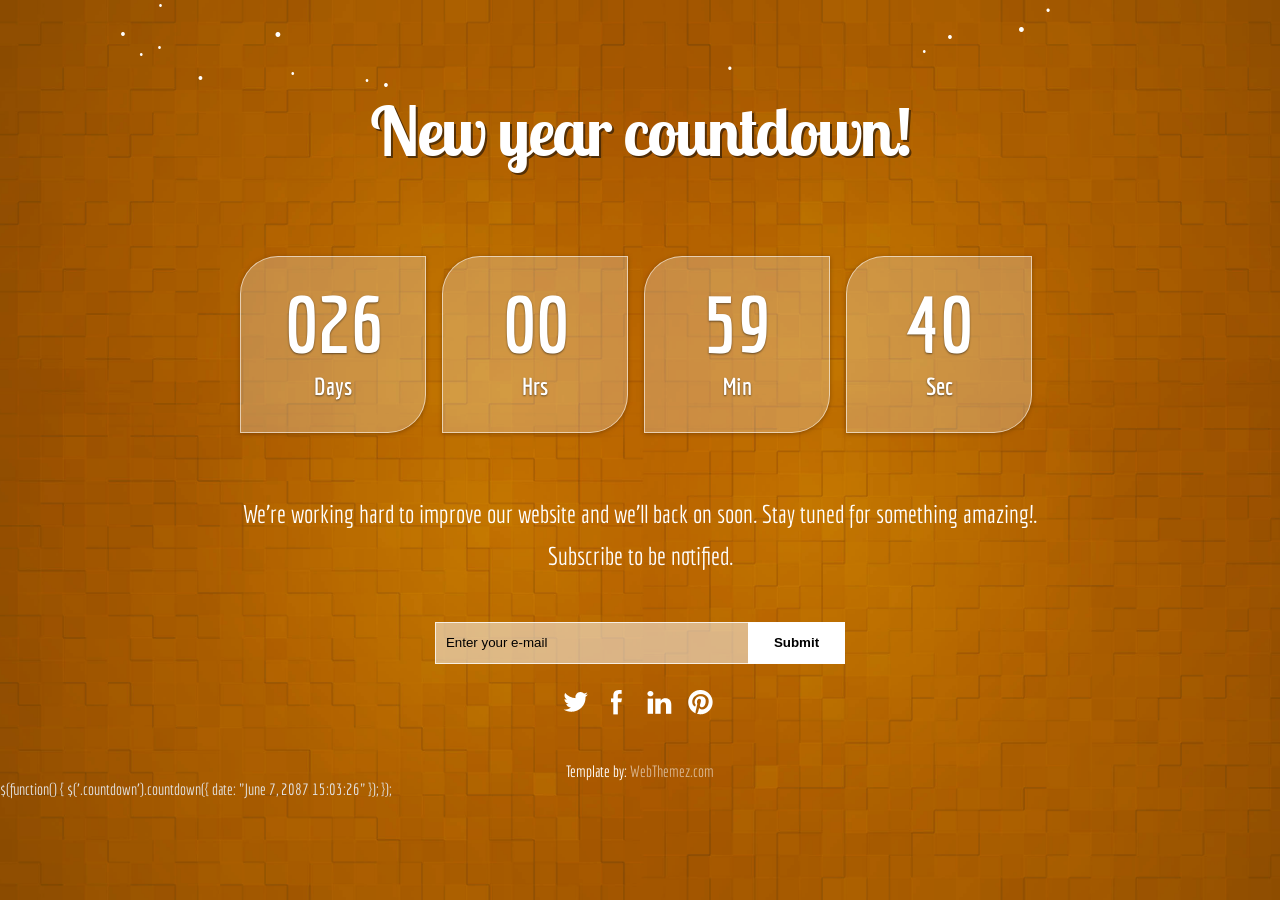
==== mod8/templates/index.html @ 76378a61 "klj" ====
<!--
Author: WebThemez
Author URL: http://webthemez.com
License: Creative Commons Attribution 3.0 Unported
License URL: http://creativecommons.org/licenses/by/3.0/
Note: Please use our back link in your site (webthemez.com)
-->
<!DOCTYPE HTML>
<!--[if lt IE 7 ]>
<html lang="en" class="ie ie6"> <![endif]-->
<!--[if IE 7 ]>
<html lang="en" class="ie ie7"> <![endif]-->
<!--[if IE 8 ]>
<html lang="en" class="ie ie8"> <![endif]-->
<!--[if IE 9 ]>
<html lang="en" class="ie ie9"> <![endif]-->
<!--[if !IE]><!-->
<html lang="en"> <!--<![endif]-->
<head>
	<meta charset="utf-8">
	<title>Orange Coming Soon HTML Responsive Template</title>
	<meta name="description" content="Trendset Page under construction">
	<link data-n-head="ssr" rel="icon" type="image/png" sizes="32x32" href="../static/images/favicon-32x32.png">
	<meta http-equiv="X-UA-Compatible" content="chrome=1">
	<link rel="stylesheet" type="text/css" href="http://fonts.googleapis.com/css?family=PT+Sans+Narrow:regular,bold">
	<link rel="stylesheet" type="text/css" href="../static/css/styles.css">
</head>

<body id="home">
<div id="Header">
	<div class="wrapper">
		<h1>New year countdown!</h1>
	</div>
</div>
<div id="Content" class="wrapper">
	<div class="countdown styled"></div>
	<h2 class="intro">We're working hard to improve our website and we'll back on soon. Stay tuned for something
		amazing!. <br/>Subscribe to be notified.</h2>
	<div id="subscribe">
		<form action="" method="post" onsubmit="">
			<p><input name="" value="Enter your e-mail" type="text" id=""/>
				<input type="button" value="Submit" disabled="disabled"/></p>
		</form>
		<div id="socialIcons">
			<ul>
				<li><a href="" title="Twitter" class="twitterIcon"></a></li>
				<li><a href="" title="facebook" class="facebookIcon"></a></li>
				<li><a href="" title="linkedIn" class="linkedInIcon"></a></li>
				<li><a href="" title="Pintrest" class="pintrestIcon"></a></li>
			</ul>
		</div>
	</div>
	<span class="tempBy">Template by: <a href="http://webthemez.com" alt="webthemez">WebThemez.com</a></span>
</div>

<div id="overlay"></div>

<!--Scripts-->
<script type="text/javascript" src="../static/js/jquery-1.9.1.min.js"></script>
<script type="text/javascript" src="../static/js/backstretch.js"></script>
<script type="text/javascript" src="../static/js/jquery.countdown.js"></script>
<script type="text/javascript" src="../static/js/global.js"></script>
<script type="text/javascript" src="../static/js/snowstorm.js"></script>
	$(function() {
	$('.countdown').countdown({
		date: "June 7, 2087 15:03:26"
	});
});
</body>
</html>
---- mod8/static/css/styles.css ----
/*
Author: WebThemez
Author URL: http://webthemez.com
License: Creative Commons Attribution 3.0 Unported
License URL: http://creativecommons.org/licenses/by/3.0/
*/
@import url(http://fonts.googleapis.com/css?family=Economica:400,700);
@import url(http://fonts.googleapis.com/css?family=Lobster+Two:700);
body {
	color:#FFF; 
	font-family: 'Economica', sans-serif;
	min-width:960px;
	top:0;
	left:0;
	position:absolute;
	height:100%;
	width:100%;
	margin:0;
	background-size:cover;
}
.ie body {
	filter: dropshadow(color=#000000, offx=0, offy=1);	
}
h1 {
	font-size:68px;
	letter-spacing:-2px;  
	text-align:center; 
	padding-top:30px;
	font-weight:700;
	font-family: 'Lobster Two', cursive;
	text-shadow: 2px 2px rgba(12, 11, 11, 0.56);
}
.ie h1 {
	filter: dropshadow(color=#000000, offx=0, offy=3);
	padding-bottom:12px;	
} 
.ie h2 {
	filter: dropshadow(color=#000000, offx=0, offy=3);
}
h3 {
	font-size:25px;
	margin:0.2em 0; 
}
.ie h3 {
	filter: dropshadow(color=#000000, offx=0, offy=3);
}
h4 {
	margin-bottom:5px;	
}
p, pre {
	margin:0 0 10px 0; 
}
code {
	text-transform:uppercase !important;
	color:#EEE;	
	border-bottom:1px dotted #666;
}
small {
	background:url(../images/road2.jpg);
	background:rgba(0, 0, 0, 0.8);
	border:1px solid #111;
	font-size:15px;
	padding:0 5px;
}
a {
	color: rgba(255, 255, 255, 0.57);
	text-decoration:none;	
}
a:hover {
	color:#BBB;	
} 
#Header {
margin-bottom: 62px;
position: relative;
width: 100%;
height: 110px;
line-height: 110px;
z-index: 1;
}
.wrapper {
margin: 0 auto;
position: relative;
width: 920px;
z-index: 1;
}
#socialIcons {
display:block;
}
#socialIcons ul {
margin: 21px 0 0; 
padding:0px;
text-align: center;
}
#socialIcons ul li {
margin-right: 5px;
height: 34px;
line-height: 34px;
list-style-type: none;
display: inline-block; 
}
#socialIcons ul li a{
width:34px;
height:34px; 
display: inline-block;
}
.twitterIcon, .facebookIcon, .linkedInIcon, .pintrestIcon{
background: url('../images/social-icons.png') -74px 0px;
}
.facebookIcon{
background-position: 10px 0px;
}
.linkedInIcon{
background-position: -245px 0px;
}
.pintrestIcon{
background-position: -331px 0px;
}
.tempBy{
display:block;
text-align:center;
margin-top:40px;
}
#Content h2 {
display: inline-block;
margin: 25px 0 45px;
padding: 0px;
text-align: center;
font-size: 25px; 
font-weight: 300;
color: #fff;
line-height: 42px;
}
#WindowSlide {
margin: 0 auto;
position: relative;
width: 634px;
height: 170px;
display: block;
overflow: hidden;
}
#Mail {
position: absolute;
width: 634px;
top: 0px;
left: 0px;
}
#Content h3 {
text-align: center;
font-size: 20px;
font-weight: normal;
display: block;
clear: both;
}

#subscribe p{
text-align:center;
}
#subscribe input {
background: rgba(255, 255, 255, 0.52);
color: #000; 
vertical-align: middle;
width: 293px;
border: 1px solid rgba(255, 255, 255, 0.76);
padding: 0 10px;
height: 40px;
}
#subscribe input[type="button"]{
background: rgba(255, 255, 255, 1);
width: auto;
padding: 0px 25px;
cursor: pointer;
margin-left: -5px;
font-weight: bold; 
height: 42px;
display: inline-block;
}


.callback,
.simple {
  font-size: 20px;
  background: #27ae60;
  padding: 0.5em 0.7em;
  color: #ecf0f1;
  margin-bottom: 50px;
  -webkit-transition: background 0.5s ease-out;
  transition: background 0.5s ease-out;
}
.callback{
  cursor: pointer;
}
.ended {
  background: #c0392b;
}
.countdown {
text-align:center;
}

.intro{
font-size:22px;
font-weight:normal;
margin-bottom:30px;
text-align:center;
}
h2.intro{
display: block !important;
}
.styled{
  margin: 100px 0 60px;
  display: block;
}
.styled div {
display: inline-block;
font-size: 80px;
font-weight: 900;
text-align: center;
margin: 0 8px;
width: 136px; 
height: 100px;
background: rgba(255, 255, 255, 0.26);
text-shadow: none;
vertical-align: middle; 
border: 1px solid rgba(255, 255, 255, 0.58);
text-shadow: 0px 1px 2px rgba(12, 11, 11, 0.54);
border-radius: 38px 0;
padding: 20px 24px 55px; 
box-shadow: 0px 1px 4px rgba(107, 55, 0, 0.62);
}
.styled div:last-child{
}
#overlay{ 
background: rgba(0, 0, 0, 0.04) url(../images/overlays/06.png) top left repeat;
background:rgba(0, 0, 0, 0.14);
position: fixed;
top: 0px;
width: 100%;
bottom: 0px;
opacity:0.8;
}
/* IE7 inline-block hack */
*+html .styled div{
  display: inline;
  zoom: 1;
}
.styled div:first-child {
  margin-left: 0;
}
.styled div span {
display: block;
padding-top: 3px;
font-size: 24px;
font-weight: 400;
text-align: center;
text-transform: capitalize;
font-weight: bold;
}
footer{
width:100%;
height:30px;
background:rgba(0, 0, 0, 0.64);
position:absolute;
bottom:0px;
}
footer span{
float:right;
margin:10px;
}
@media(max-width:768px){
	body {
	min-width: initial !important;
	}
	.wrapper{width:100%;}
	.styled div {
	  margin-bottom:10px; 
	}
}
@media(max-width:420px){
	h1{
	float:initial;
	text-align: center;
	margin-left:0px;
	margin-bottom:0px;
	}
	.styled div {
	  font-size: 40px;
	  font-weight: normal; 
	  text-align: center;    
	}
	#Content h2 {
	margin: 0px 0px 0px 0px;
	padding: 0px;
	text-align: center;
	font-size: 20px;
	font-weight: 300;
	line-height: 30px;
	padding-bottom: 34px;
}
	.styled {
	margin-bottom: 30px;
	}
	#subscribe input[type="button"]{
	margin-top:10px;
	}
	#subscribe input{
	width:80%;
	}
	footer{
	position:relative !important;
	}
}
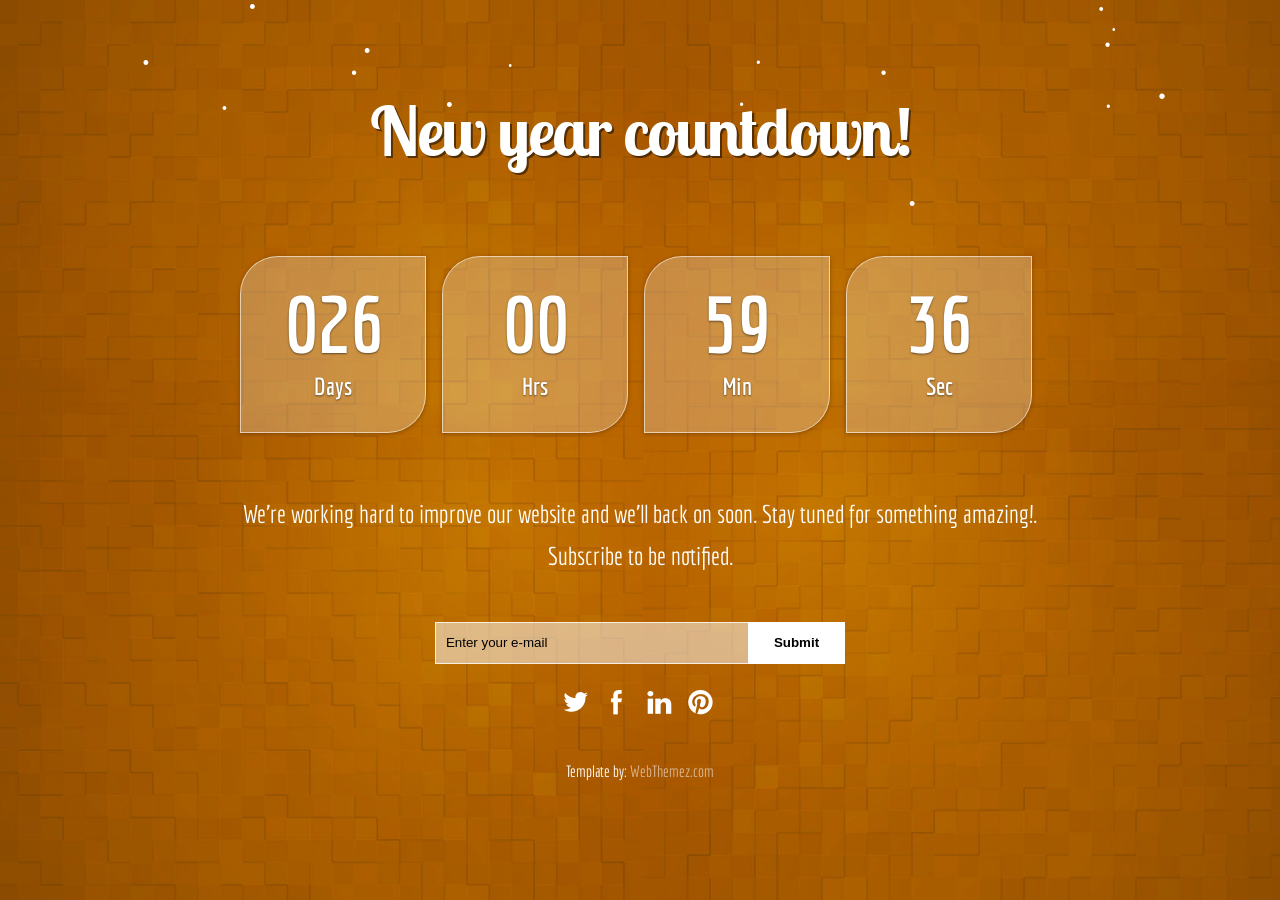
==== commit 545449d7: "практика 8" ====
--- a/mod8/templates/index.html
+++ b/mod8/templates/index.html
@@ -60,11 +60,12 @@
 <script type="text/javascript" src="../static/js/backstretch.js"></script>
 <script type="text/javascript" src="../static/js/jquery.countdown.js"></script>
 <script type="text/javascript" src="../static/js/global.js"></script>
-<script type="text/javascript" src="../static/js/snowstorm.js"></script>
+<script type="text/javascript" src="../static/js/snowstorm.js">
 	$(function() {
 	$('.countdown').countdown({
 		date: "June 7, 2087 15:03:26"
 	});
 });
+	</script>
 </body>
 </html>
